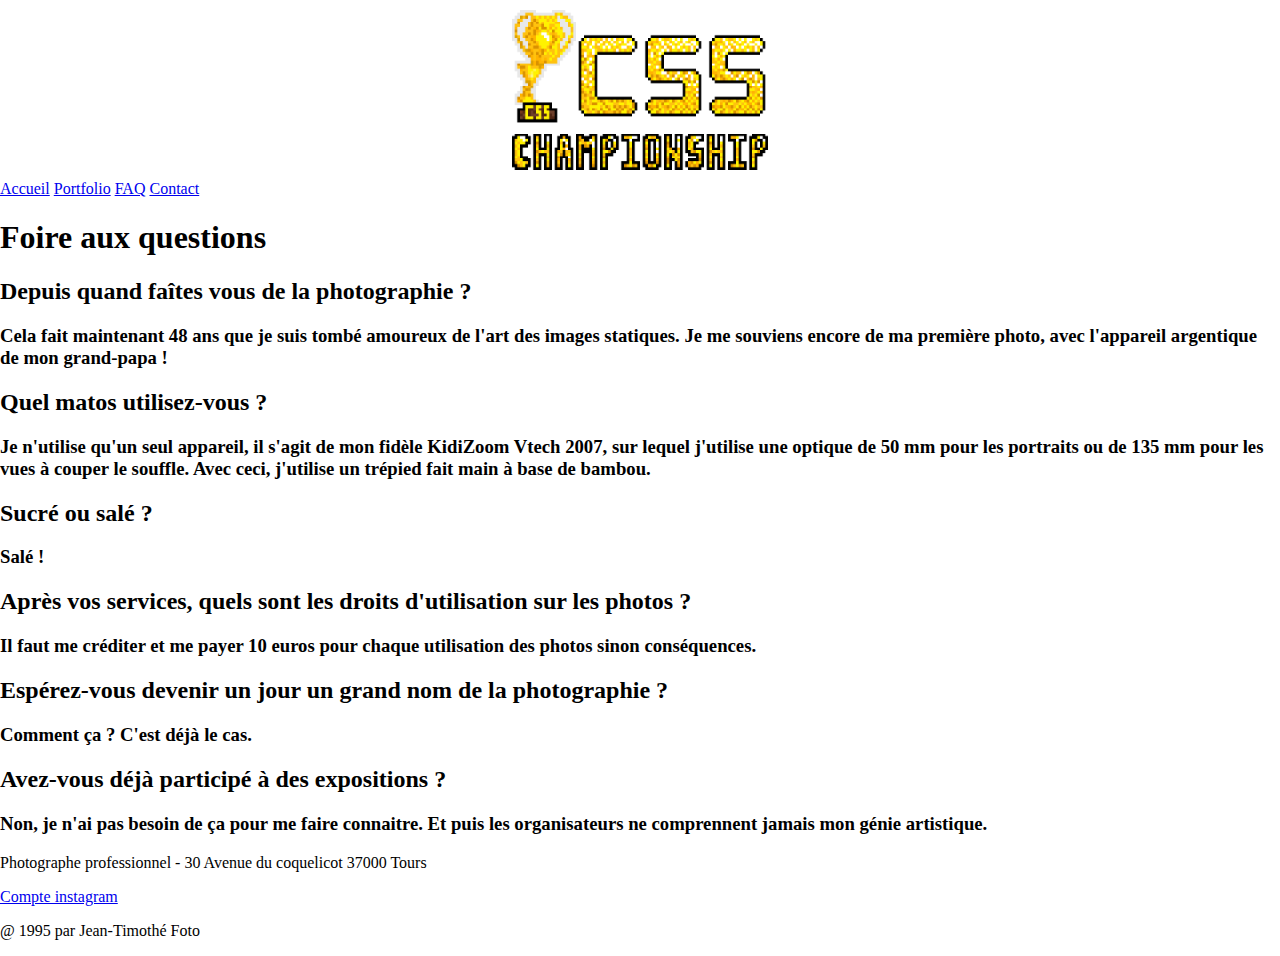
==== template/aPropos.html @ f81f618e "init" ====
<!DOCTYPE html>
<html lang="fr">
<head>
    <meta charset="UTF-8">
    <meta name="viewport" content="width=device-width, initial-scale=1.0">
    <title>FAQ</title>
    <link rel="icon"  type="image/x-icon" href="/rsrc/cssChampionship40x40.png">
    <link rel="stylesheet" href="../style.css">
</head>
<body>

    <header>
        <img class="cssChampionship" src="../rsrc/cssChampionshipLogo640x400.png">
        <div class="pageSelection">
            <a href="/">Accueil</a>
            <a href="../template/portfolio.html">Portfolio</a>
            <a href="../template/aPropos.html">FAQ</a>
            <a href="../template/contact.html">Contact</a>
        </div>
    </header>

    <main>
        <h1>Foire aux questions</h1>
        <div class="informations">
            <h2 class="question">Depuis quand faîtes vous de la photographie ?</h2>
            <h3 class="reponse">
                Cela fait maintenant 48 ans que je suis tombé amoureux de l'art des images statiques. Je me souviens encore de ma première photo, avec l'appareil argentique de mon grand-papa !
            </h3>

            <h2 class="question">Quel matos utilisez-vous ?</h2>
            <h3 class="reponse">
                Je n'utilise qu'un seul appareil, il s'agit de mon fidèle KidiZoom Vtech 2007, sur lequel j'utilise une optique de 50 mm pour les portraits ou de 135 mm pour les vues à couper le souffle. 
                Avec ceci, j'utilise un trépied fait main à base de bambou.
            </h3>

            <h2 class="question">Sucré ou salé ?</h2>
            <h3 class="reponse">Salé !</h3>

            <h2 class="question">Après vos services, quels sont les droits d'utilisation sur les photos ?</h2>
            <h3 class="reponse">Il faut me créditer et me payer 10 euros pour chaque utilisation des photos sinon conséquences.</h3>

            <h2 class="question">Espérez-vous devenir un jour un grand nom de la photographie ?</h2>
            <h3 class="reponse">Comment ça ? C'est déjà le cas.</h3>

            <h2 class="question">Avez-vous déjà participé à des expositions ?</h2>
            <h3 class="reponse">Non, je n'ai pas besoin de ça pour me faire connaitre. Et puis les organisateurs ne comprennent jamais mon génie artistique.</h3>
        </div>
    </main>

    <footer>
        <p>Photographe professionnel - 30 Avenue du coquelicot 37000 Tours</p>

        <a href="https://www.instagram.com/">Compte instagram</a>

        <p>@ 1995 par Jean-Timothé Foto</p>
    </footer>
    
</body>
</html>
---- style.css ----
/* À vous de jouer :) */

body {
    margin: 0;
}

.cssChampionship {
    display: block;
    margin: 10px auto;
    width: 20%;
}
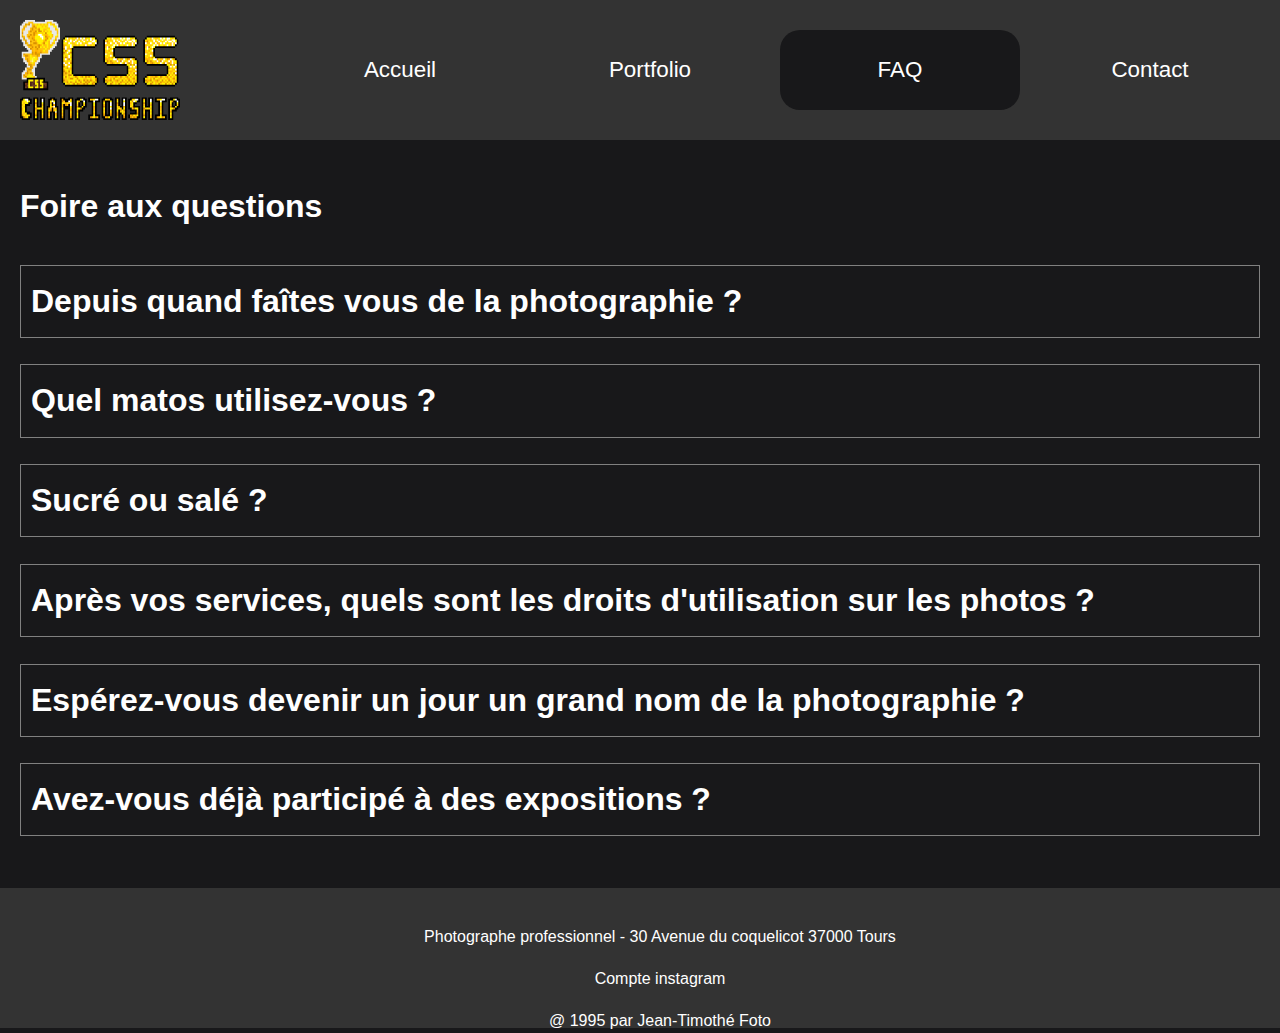
==== commit 760f3daa: "Final" ====
--- a/template/aPropos.html
+++ b/template/aPropos.html
@@ -6,6 +6,7 @@
     <title>FAQ</title>
     <link rel="icon"  type="image/x-icon" href="/rsrc/cssChampionship40x40.png">
     <link rel="stylesheet" href="../style.css">
+    <link rel="stylesheet" href="../style-FAQ.css">
 </head>
 <body>
 
@@ -14,7 +15,7 @@
         <div class="pageSelection">
             <a href="/">Accueil</a>
             <a href="../template/portfolio.html">Portfolio</a>
-            <a href="../template/aPropos.html">FAQ</a>
+            <a href="../template/aPropos.html" class="active">FAQ</a>
             <a href="../template/contact.html">Contact</a>
         </div>
     </header>
@@ -23,27 +24,27 @@
         <h1>Foire aux questions</h1>
         <div class="informations">
             <h2 class="question">Depuis quand faîtes vous de la photographie ?</h2>
-            <h3 class="reponse">
+            <h3 class="reponse" style="display: none;">
                 Cela fait maintenant 48 ans que je suis tombé amoureux de l'art des images statiques. Je me souviens encore de ma première photo, avec l'appareil argentique de mon grand-papa !
             </h3>
 
             <h2 class="question">Quel matos utilisez-vous ?</h2>
-            <h3 class="reponse">
+            <h3 class="reponse" style="display: none;">
                 Je n'utilise qu'un seul appareil, il s'agit de mon fidèle KidiZoom Vtech 2007, sur lequel j'utilise une optique de 50 mm pour les portraits ou de 135 mm pour les vues à couper le souffle. 
                 Avec ceci, j'utilise un trépied fait main à base de bambou.
             </h3>
 
             <h2 class="question">Sucré ou salé ?</h2>
-            <h3 class="reponse">Salé !</h3>
+            <h3 class="reponse" style="display: none;">Salé !</h3>
 
             <h2 class="question">Après vos services, quels sont les droits d'utilisation sur les photos ?</h2>
-            <h3 class="reponse">Il faut me créditer et me payer 10 euros pour chaque utilisation des photos sinon conséquences.</h3>
+            <h3 class="reponse" style="display: none;">Il faut me créditer et me payer 10 euros pour chaque utilisation des photos sinon conséquences.</h3>
 
             <h2 class="question">Espérez-vous devenir un jour un grand nom de la photographie ?</h2>
-            <h3 class="reponse">Comment ça ? C'est déjà le cas.</h3>
+            <h3 class="reponse" style="display: none;">Comment ça ? C'est déjà le cas.</h3>
 
             <h2 class="question">Avez-vous déjà participé à des expositions ?</h2>
-            <h3 class="reponse">Non, je n'ai pas besoin de ça pour me faire connaitre. Et puis les organisateurs ne comprennent jamais mon génie artistique.</h3>
+            <h3 class="reponse" style="display: none;">Non, je n'ai pas besoin de ça pour me faire connaitre. Et puis les organisateurs ne comprennent jamais mon génie artistique.</h3>
         </div>
     </main>
 
@@ -55,5 +56,14 @@
         <p>@ 1995 par Jean-Timothé Foto</p>
     </footer>
     
+    <script src="https://code.jquery.com/jquery-3.6.0.min.js"></script>
+    <script>
+        $(document).ready(function() {
+            $('.informations h2.question').click(function() {
+            $(this).toggleClass('active').next().slideToggle();
+            });
+        });
+    </script>
+    <!-- Bastien Brousse -->
 </body>
 </html>--- a/style.css
+++ b/style.css
@@ -1,15 +1,111 @@
-/* À vous de jouer :) */
-
-body {
-    margin: 0;
+/* Color palette */
+:root {
+    --primary-color: #333;
+    --accent-color: grey;
+    --background-color: #18181a;
+    --light-text-color: #fff;
+}
+* {
+    transition: all 0.5s;   
 }
 
+/* Global styles */
+body {
+    font-family: Arial, sans-serif;
+    line-height: 1.6;
+    color: var(--light-text-color);
+    background: var(--background-color);
+    margin: 0;
+    padding: 0;
+}
+body::-webkit-scrollbar {
+  display: none;
+}
+h1, h2, h3 {
+    margin-bottom: 10px;
+}
+h2 {
+    font-size: 2rem;
+}
+h3 {
+    font-size: 1.2rem;
+}
+a {
+    color: var(--light-text-color);
+    text-decoration: none;
+}
+a:hover {
+    text-decoration: underline;
+    color: var(--light-text-color);
+    font-size: large;
+}
+  
+/* Header styles */
+header {
+    background-color: var(--primary-color);
+    padding: 20px;
+    width: 100vw;
+    display: flex;
+    justify-content: space-between;
+    align-items: center;
+}
 .cssChampionship {
-    display: block;
-    margin: 10px auto;
-    width: 20%;
+    height: 100px;
+}
+.pageSelection {
+    height: 80px;
+    gap: 10px;
+    margin-right: 30px;
+    display: flex;
+    align-items: center;
+    justify-content: space-evenly;
+}
+.pageSelection a {
+    width: 240px;
+    height: 100%;
+    display: flex;
+    align-content: center;
+    align-items: center;
+    justify-content: center;
+    border-radius: 20px;
+    font-size: 1.4em;
+}
+.pageSelection .active {
+    background: var(--background-color);
+}
+.pageSelection a:hover {
+    background: #f4f4f4;
+    font-weight: bold;
+    color: var(--accent-color);
+
 }
 
 
+/* Main styles */
+main {
+    padding: 20px;
+}
+.presentation {
+    text-align: center;
+}
+.presentation figure {
+    margin: 20px auto;
+    max-width: 80%;
+}
+.presentation figure img {
+    max-width: 100%;
+    height: auto;
+}
+  
+/* Footer styles */
+footer {
+    background-color: var(--primary-color);
+    padding: 20px;
+    text-align: center;
+    height: 100px;
+    width: 100vw;
+}
+footer a {
+    margin: 0 10px;
+}
 
-
--- a/style-FAQ.css
+++ b/style-FAQ.css
@@ -0,0 +1,40 @@
+/* FAQ styles with accordion effect */
+.informations {
+    margin: 2rem 0;
+  }
+  
+  .informations h2.question {
+    color: var(--text-color);
+    margin-bottom: 0.5rem;
+    cursor: pointer;
+    border: solid 1px var(--accent-color);
+    padding: 10px;
+  }
+  
+  .informations h2.question::before {
+    content: "";
+    position: absolute;
+    left: -2rem;
+    top: 50%;
+    transform: translateY(-50%);
+    width: 1rem;
+    height: 1rem;
+    background-color: var(--accent-color);
+    border-radius: 50%;
+  }
+  
+  .informations h3.reponse {
+    margin: 0;
+    padding: 0.5rem 1rem;
+    color: var(--accent-color);
+    overflow: hidden;
+    transition: max-height 0.5s ease;
+  }
+  
+  .informations h2.question.active + h3.reponse {
+    max-height: 1000px; /* Set an arbitrary high value */
+  }
+  
+  .informations h2.question:hover {
+    color: var(--light-text-color);
+  }